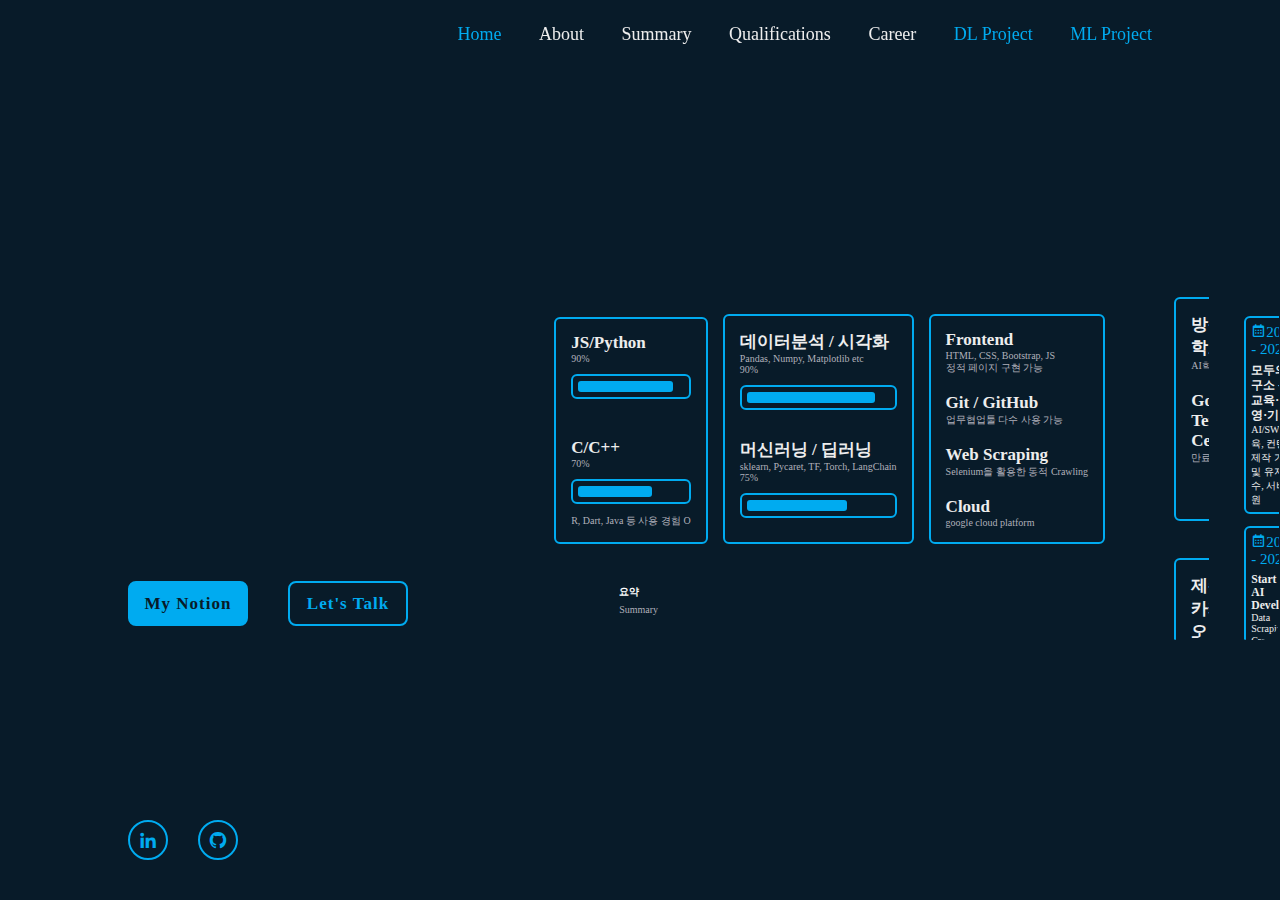
==== index.html @ bd9a6435 "Update and rename port.html to index.html" ====
<!DOCTYPE html>
<html lang="en">
<head>
    <meta charset="UTF-8">
    <meta http-equiv="X-UA-Compatible" content="IE=edge">
    <meta name="viewport" content="width=device-width, inital-scale=1.0">
    <link href='https://unpkg.com/boxicons@2.1.4/css/boxicons.min.css' rel='stylesheet'>
    <link rel="stylesheet" href="style.css">
    <title>Personal Portolio HTML CSS Only</title>
</head>
<body>
    <header class="header">
        <a href="#" class="logo">Jeon</a>

        <nav class="navbar">   
            <a href="#" class="active">Home</a>
            <a href="#">About</a>
            <a href="#">Summary</a>
            <a href="#">Qualifications</a>
            <a href="#">Career</a>
            <a href="#" class="active">DL Project</a>
            <a href="#" class="active">ML Project</a>
        </nav>
    </header>
    <section class="home">
        <div class="home-content">
            <h1>Jin Hwan Jeon</h1>
            <h3>AI Developer</h3>
            <p>
                소통하고 상생하는 개발자 <br>
                <br>
                안녕하세요! 통계적 사고 및 기획 능력 
                개발 역량까지 갖춘 지원자입니다.

            </p>
            <div class="btn-box">
                <a href="https://wjs545.notion.site/a6652364f4344b9499e1e8a4293e99ed?pvs=4">My Notion</a>
                <a href="https://open.kakao.com/o/sxqFt4gg">Let's Talk</a>
            </div>
            <!-- Tag Link -->
            <div class="home-sci">
                <a href="https://www.linkedin.com/in/%EC%A7%84%ED%99%98-%EC%A0%84-027312243/"><i class="bx bxl-linkedin"></i></a>
                <a href="https://github.com/Jeon0866"><i class='bx bxl-github'></i></a>
            </div>
        </div>
        
        <!-- CARD -->
        <div class="wrapper">
            <div class="container">
                <input type="radio" name="slide" id="c1" >
                <label for="c1" class="card">
                    <!--About -->
                    <section class="skills" id="skills">
                        <h2 class="heading"><span></span></h2>
                        
                        <div class="skills-row">
                            <div class="skills-column">
                                <h3 class="title">About</h3>
                                <h4>다양한 인턴 경험으로 다져진 데이터 분석 능력</h4>
                                <p>텍스트 및 음성 데이터 학습을 통한 TTS(Text to Speech)를 결과 분석 후 시험평가를 진행한 경험이 있습니다. <br>
                                   인턴 시절, 다양한 실제 데이터를 접하고 그에 맞는 수치 통계 분석을 진행한 경험이 있습니다.</p>
                                <p>대표적으로 차량 데이터 분석, 신체 활동 분석, 판매 실적 예측, 당뇨병 다중 분류 외 다수의 실제 데이터를 다뤄본 경험을 가지고 있습니다.</p>
                                <br>
                                <h4>AI 교육, 기획, 운영으로 검증된 실무 능력</h4>
                                <p>AI 교육 운영을 도맡아 진행한 경험이 있습니다. <br>
                                   교육 컨텐츠 기획 및 제작하고 유지보수를 하였으며, 외부 커뮤니티 서버 지원을 통해 Linux, Docker, Network에 대한 지식도 보유하고 있습니다.</p>
                                <br>
                                <p></p>다양한 경험들을 토대로 전체적인 데이터 흐름을 잘 파악할 수 있으며, 어떤 문제라도 목적 및 목표를 잘 선정하여 해결할 수 있는 전문가로 성장하겠습니다.</p>
                    </section>
                    <div class="row">
                        <div class="icon">1</div>
                        <div class="description">
                            <h4>자기소개</h4>
                            <p>About Me.</p>
                        </div>
                    </div>
                </label>
                <input type="radio" name="slide" id="c2" checked>
                <label for="c2" class="card">
                    <!-- Program Language Progress Bar -->
                    <section class="skills" id="skills">
                        <h2 class="heading"><span></span></h2>
                        
                        <div class="skills-row">
                            <div class="skills-column">
                                <h3 class="title">Program Laguage</h3>
                                
                                <div class="skills-box">
                                    <div class="skills-content">
                                        <div class="progress">
                                            <h3>JS/Python</h3>
                                            <p><span>90%</span></p>
                                            <div class="bar"><span></span></div>
                                            <br>
                                        </div>
                                        <div class="progress">
                                            <h3>C/C++</h3>
                                            <p><span>70%</span></p>
                                            <div class="bar"><span></span></div>
                                            <p>R, Dart, Java 등 사용 경험 O</p>
                                        </div>
                                        
                                    </div>
                                </div>
                            </div>
                        </div>
                    </section>
                    <!-- Coding Skills -->
                    <section class="skills" id="skills">
                        <h2 class="heading"><span></span></h2>
                        
                        <div class="skills-row">
                            <div class="skills-column">
                                <h3 class="title">Coding Skills</h3>
                                
                                <div class="skills-box">
                                    <div class="skills-content">
                                        <div class="progress">
                                            <h3>데이터분석 / 시각화</h3>
                                            <p>Pandas, Numpy, Matplotlib etc</p>
                                            <p><span>90%</span></p>
                                            <div class="bar"><span></span></div>
                                        </div>
                                        <div class="progress">
                                            <h3>머신러닝 / 딥러닝</h3>
                                            <p>sklearn, Pycaret, TF, Torch, LangChain</p>
                                            <p><span>75%</span></p>
                                            <div class="bar"><span></span></div>
                                        </div>
                                    </div>
                                </div>
                            </div>
                        </div>
                    </section>

                    <!-- Tools -->
                    <section class="skills" id="skills">
                        <h2 class="heading"><span></span></h2>
                        
                        <div class="skills-row">
                            <div class="skills-column">
                                <h3 class="title">Tool</h3>
                                
                                <div class="skills-box">
                                    <div class="skills-content">
                                        <div class="progress">
                                            <h3>Frontend</h3>
                                            <p><span>HTML, CSS, Bootstrap, JS</span></p>
                                            <p><span>정적 페이지 구현 가능</span>
                                        </div>
                                        <div class="progress">
                                            <h3>Git / GitHub</h3>
                                            <p><span>업무협업툴 다수 사용 가능</span></p>
                                        </div>
                                        <div class="progress">
                                            <h3>Web Scraping</h3>
                                            <p><span>Selenium을 활용한 동적 Crawling</span></p>
                                        </div>
                                        <div class="progress">
                                            <h3>Cloud</h3>
                                            <p><span></span></p>
                                            <p>google cloud platform</p>
                                        </div>
                                    </div>
                                </div>
                            </div>
                        </div>
                    </section>
                    <div class="row">
                        <div class="icon">2</div>
                        <div class="description">
                            <h4>요약</h4>
                            <p>Summary</p>
                        </div>
                    </div>
                </label>
                <input type="radio" name="slide" id="c3" >
                <label for="c3" class="card">
                    <!-- Certification and Award -->
                    <section class="skills" id="skills">
                        <h2 class="heading"><span></span></h2>
                        
                        <div class="skills-row">
                            <div class="skills-column">
                                <h3 class="title">Certification</h3>
                                
                                <div class="skills-box">
                                    <div class="skills-content">
                                        <div class="progress">
                                            <h3>방송통신대학교</h3>
                                            <p><span>AI학과. 1학년 재학</span></p>
                                        </div>
                                        <div class="progress">
                                            <h3>Google <br>
                                                TensorFlow <br>
                                                Certification</h3>
                                            <p><span>만료일. 24.07.18</span></p>
                                        </div>
                                        <div class="progress">
                                            <h3></h3>
                                            <p><span></span></p>
                                            <p><br></p>
                                            <p><br></p>
                                        </div>
                                    </div>
                                </div>
                            </div>
                        </div>
                    </section>

                    <!-- Award -->
                    <section class="skills" id="skills">
                        <h2 class="heading"><span></span></h2>
                        
                        <div class="skills-row">
                            <div class="skills-column">
                                <h3 class="title">Award</h3>
                                
                                <div class="skills-box">
                                    <div class="skills-content">
                                        <div class="progress">
                                            <h3>제주 카카오 <br>
                                                코딩베이스 캠프</h3>
                                            <p><span>최우수. Date. 19.01.25</span></p>
                                        </div>
                                        <div class="progress">
                                            <h3>제주 빅데이터 <br>
                                                사회혁신 해커톤<br></h3>
                                            <p><span>우수. Date. 19.03.30</span></p>
                                        </div>
                                        <div class="progress">
                                            <h3></h3>
                                            <p><span></span></p>
                                            <p><br></p>
                                            <p><br></p>
                                        </div>
                                    </div>
                                </div>
                            </div>
                        </div>
                    </section>
                    <div class="row">
                        <div class="icon">3</div>
                        <div class="description">
                            <h4>자격 및 수상이력</h4>
                            <p>Qualifications and Awards</p>
                        </div>
                    </div>
                </label>
                <input type="radio" name="slide" id="c4" >
                <label for="c4" class="card">
                    
                    <!-- Journey -->
                    <section class="education" id="education"><br>
                        <h2 class="heading">My <span>Journey</span></h2><br>

                        <div class="education-row">
                            <div class="education-column">
                                <h3 class="title"></h3>

                                <div class="educaiton-box">
                                    <div class="education-content">
                                        <div class="content">
                                            <div class="year"><i class='bx bx-calendar'></i>2021 - 2023</div>
                                            <h3>모두의연구소 - AI 교육·운영·기획</h3>
                                            <p>AI/SW 교육, 컨텐츠 제작 기획 및 유지보수, 서버지원</p>
                                        </div>
                                    </div>
                                </div>
                            </div>
                            <br>
                            <div class="education-column">
                                <h3 class="title"></h3>

                                <div class="educaiton-box">
                                    <div class="education-content">
                                        <div class="content">
                                            <div class="year"><i class='bx bx-calendar'></i>2020 - 2021</div>
                                            <h3> Start Up - AI Developer</h3>
                                            <p>Data Scraping, Crawling 및 ML/DL 음성합성(TTS) 담당 </p>
                                        </div>
                                    </div>
                                </div>
                            </div>
                            
                            <br>
                        </div>
                    </section>
                    <section class="education" id="education"><br>
                        <h2 class="heading"><span>External activities</span></h2><br>

                        <div class="education-row">
                            <div class="education-column">
                                <h3 class="title"></h3>

                                <div class="educaiton-box">
                                    <div class="education-content">
                                        <div class="content">
                                            <div class="year"><i class='bx bx-calendar'></i>2018 - 2019</div>
                                            <h3>AI & Python in Jeju - AI 커뮤니티 운영</h3>
                                            <p>제주 GDG 교육 보조강사 활동 및 AI Study 진행 등</p>
                                        </div>
                                    </div>
                                </div>
                            </div>
                            <br>
                            <div class="education-column">
                                <h3 class="title"></h3>

                                <div class="educaiton-box">
                                    <div class="education-content">
                                        <div class="content">
                                            <div class="year"><i class='bx bx-calendar'></i>2018 - 현재</div>
                                            <h3>Kakao·AIFFEL·Sessac - 교육</h3>
                                            <p>Frontend 및 AI 관련 부트캠프 수료</p>
                                        </div>
                                    </div>
                                </div>
                            </div>
                            
                            <br>
                        </div>
                    </section>
                    <div class="row">
                        <div class="icon">4</div>
                        <div class="description">
                            <h4>경력</h4>
                            <p>Career</p>
                        </div>
                    </div>
                </label>
                <input type="radio" name="slide" id="c5" >
                <label for="c5" class="card">
                    <div class="responsive-google-slides">
                        <p><iframe src="https://docs.google.com/presentation/d/e/2PACX-1vQmq-2EHxfHvolc6cG4Iaz-WM1vWUevZQ3WxKnKp8mLv8Jf3k8H2K2i_gbwMg1iWYTryXG5d4mf3viJ/embed?" width="550" height="290" ></iframe></p>
                    </div>
                    <div class="row">
                        <div class="icon">5</div>
                        <div class="description">
                            <h4>LLM is all you need</h4>
                            <p>PaLM2·Gemini·Llama2 RAG + Incontext Learning + prompt tuning 분석 및 연구</p>
                        </div>
                        <!-- Tag Link -->
                        <div class="home-sci">
                            <a href="https://github.com/Jeon0866/llm_is_all_you_need"><i class='bx bxl-github'></i></a>
                        </div>
                    </div>
                </label>
                <input type="radio" name="slide" id="c6" >
                <label for="c6" class="card">
                    <!-- multiple images slide -->
                    <div id="slideshow">
                        <div class="slide-wrapper">
                            <div class="slide">
                                <img src="./images/data_analysis1.jpg" width="500" height="270">
                                <h3 class="slide-number">
                                    전기차 충전량 분포 확인
                                </h3>
                            </div>
                            <div class="slide">
                                <img src="./images/data_analysis2.jpg" width="500" height="270">
                                <h3 class="slide-number">
                                    전기차 충전종료 시각 예측 with Pycaret
                                </h3>
                            </div>
                            <div class="slide">
                                <img src="./images/data_analysis3.jpg" width="500" height="270">
                                <h3 class="slide-number">
                                    상일동 골목상권 추세
                                </h3>
                            </div>
                            <div class="slide">
                                <img src="./images/data_analysis4.jpg" width="500" height="270">
                                <h3 class="slide-number">
                                    상일동 골목상권 매출 Top10
                                </h3>
                            </div>
                        </div>
                    </div>
                    <div class="row">
                        <div class="icon">6</div>
                        <div class="description">
                            <h4>데이터 분석 프로젝트</h4>
                            <p>1. 서울시 전기차 충전소 종료시각 예측 <br>
                            2. 서울 강동구 상일동 상권분석</p>
                        </div>
                        <!-- Tag Link -->
                        <div class="home-sci">
                            <a href="https://github.com/Jeon0866/Data-analysis"><i class='bx bxl-github'></i></a>
                        </div>
                    </div>
                </label>
            </div>
        </div>
    </section>
</body>

</html>
---- style.css ----
@import url('https://fonts.googleapis.com/css2?family=Poppins:wght@300;400;500;600;700;800;900&display=swap');

*{
    margin: 0;
    padding: 0;
    box-sizing: border-box;
    font-family: 'Poppins, sans-serif';
}

:root {
    --bg-color:#081b29;
    --second-bg-color: #112e42;
    --text-color: #ededed;
    --main-color: #00abf0;
}

html {
    font-size: 62.5%;
    overflow-x: hidden;
}

body {
    background: #081b29;
    color: #ededed;
}

.header {
    position: fixed;
    top: 0;
    left: 0;
    width: 100%;
    padding: 20px 10%;
    background: transparent;
    display: flex;
    justify-content: space-between;
    align-items: center;
    z-index: 100;
}

.logo {
    position: relative;
    font-size: 25px;
    color: #ededed;
    text-decoration: none;
    font-weight: 600;
}

.logo::before {
    content: '';
    position: absolute;
    top: 0;
    right: 0;
    width: 100%;
    height: 100%;
    background: #081b29;
    animation: showRight 1s ease forwards;
    animation-delay: .4s;
}

.navbar a {
    font-size: 18px;
    color: #ededed;
    text-decoration: none;
    font-weight: 500;
    margin-left: 35px;
    transition: .3s;
}

.navbar a:hover,
.navbar a.active {
    color: #00abf0;
}

.home {
    height: 100vh;
    display: flex;
    align-items: center;
    padding: 0 10%;
}

.home-content {
    background: none;
    max-width: 800px;
    margin-right: 5%;
}

.home-content h1 {
    position: relative;
    font-size: 56px;
    font-weight: 700;
    line-height: 1.2;
}

.home-content h1::before {
    content: '';
    position: absolute;
    top: 0;
    right: 0;
    width: 100%;
    height: 100%;
    background: #081b29;
    animation: showRight 1s ease forwards;
    animation-delay: .1s;
}

.home-content h3 {
    position: relative;
    font-size: 32px;
    font-weight: 700;
    color: #00abf0;
}

.home-content h3::before {
    content: '';
    position: absolute;
    top: 0;
    right: 0;
    width: 100%;
    height: 100%;
    background: #081b29;
    animation: showRight 1s ease forwards;
    animation-delay: 1.3s;
}

.home-content p {
    font-size: 16px;
    margin: 20px 0 40px;
}

.home-content p::before {
    content: '';
    position: absolute;
    top: 0;
    right: 0;
    width: 100%;
    height: 100%;
    background: #081b29;
    animation: showRight 1s ease forwards;
    animation-delay: 1.6s;
}

.home-content .btn-box {
    display: flex;
    justify-content: space-between;
    width: 280px;
    height: 50px;
    background: none;
}

.btn-box a {
    position: relative;
    display: inline-flex;
    justify-content: center;
    align-items: center;
    width: 120px;
    height: 90%;
    background: #00abf0;
    border: 2px solid #00abf0;
    border-radius: 8px;
    font-size: 17px;
    color: #081b29;
    text-decoration: none;
    font-weight: 550;
    letter-spacing: 1px;
    z-index: 1;
    overflow: hidden;
    transition: .5s;
}

.btn-box a:hover {
    color: #00abf0;
}

.btn-box a:nth-child(2) {
    background: transparent;
    color: #00abf0;
}

.btn-box a:nth-child(2):hover {
    color: #081b29;
}

.btn-box a:nth-child(2)::before {
    background: #00abf0;
}

.btn-box a:before {
    content: '';
    position: absolute;
    top: 0;
    left: 0;
    width: 0%;
    height: 100%;
    background: #081b29;
    z-index: -1;
    transition: .5s;
} 

.btn-box a:hover::before {
    width: 100%;
}

.home-sci {
    position: absolute;
    bottom: 40px;
    width: 110px;
    display: flex;
    justify-content: space-between;
}

.home-sci a {
    position: relative;
    display: inline-flex;
    justify-content: center;
    align-items: center;
    width: 40px;
    height: 40px;
    background: transparent;
    border: 2px solid #00abf0;
    border-radius: 50%;
    font-size: 20px;
    color: #00abf0;
    text-decoration: none;
    z-index: 1;
    overflow: hidden;
}

.home-sci a:hover {
    color: #080808;
}

.home-sci a::before {
    content: '';
    position: absolute;
    top: 0;
    left: 0;
    width: 0%;
    height: 100%;
    background: #00abf0;
    z-index: -1;
    transition: .5s;
}

.home-sci a:hover::before {
    width: 100%;
}

/* KEYFRAMES ANIMATION */
@keyframes showRight {
    100% {
        width: 0;
    }
}

/* CARD */
.wrapper {
    width: 100%;
    height: 100vh;
    display: flex;
    align-items: center;
    justify-content: space-between;
}

.container {
    height: 380px;
    display: flex;
    flex-wrap: nowrap;
    justify-content: start;
}

.card {
    width: 50px;
    border-radius: .75rem;
    background-size: cover;
    cursor: pointer;
    overflow: hidden;
    border-radius: 2rem;
    margin: 0 10px;
    display: flex;
    align-items: flex-end;
    transition: width 0.7s; 
    transition-timing-function: cubic-bezier(0.42, 0.0, 0.58, 1.0); /* .28,-0.03,0,.99 */
    box-shadow: 0px 10px 30px -5px rgba(0,0,0,0.8);
    flex-wrap: wrap;
}

.card > .row {
    color: white;
    display: flex;
    flex-wrap: nowrap;
}

.card > .row > .icon {
    background: #00abf0;
    color: white;
    border-radius: 50%;
    width: 50px;
    display: flex;
    justify-content: center;
    align-items: center;
    margin: 15px;
    font-size: 18px;
}

.card > .row > .description {
    display: flex;
    justify-content: center;
    flex-direction: column;
    overflow: hidden;
    height: 80px;
    width: 520px;
    opacity: 0;
    transform: translateY(30px);
    transition-delay: .3s;
    transition: all .3s ease;
}    

.description p {
    color: #b0b0ba;
    padding-top: 5px;
}

.description h4 {
    text-transform: uppercase;
}

input {
    display: none;
}

input:checked + label {
    width: 600px;
}

input:checked + label .description {
    opacity: 1 !important;
    transform: translateY(0) !important;
}

.card[for="c1"] {
    background-image: url('./img1.jpeg');
}
.card[for="c2"] {
    background-image: url('./img2.jpeg');
}
.card[for="c3"] {
    background-image: url('./img3.jpeg');
}
.card[for="c4"] {
    background-image: url('./img4.jpeg');
}
.card[for="c5"] {
    background-image: url('./img5.jpeg');
}
.card[for="c6"] {
    background-image: url('./img6.jpeg');
}

/* progress bar */

.skills {
    min-height: auto;
    padding-bottom: 0rem;
    background: none;
}

.skills .skills-row {
    display: flex;
    flex-wrap: wrap;
    gap: 5rem;
    margin-left: 15px;
}

.skills-row .skills-column {
    flex: 1; /* 1 1 40rem */
}

.skills-column .title {
    font-size: 1.5rem;
    margin: 0 0 1.5rem;
    margin-top: 5px;
    text-align: center;
}

.skills-box .skills-content {
    position: relative;
    border: .2rem solid #00abf0;
    border-radius: .6rem;
    padding: .5rem 1.5rem;
}

.skills-content .progress {
    padding: 0.9rem 0;
    
}

.skills-content .progress h3 {
    font-size: 1.7rem;
    display: flex;
    justify-content: space-between;
}

.skills-content .progress p {
    color: #b0b0ba;
}

.skills-content .progress h3 span {
    color:  #ededed;
}

.skills-content .progress .bar {
    height: 2.5rem;
    border-radius: .6rem;
    border: .2rem solid #00abf0;
    padding: .5rem;
    margin: 1rem 0;
}

.skills-content .progress .bar span {
    display: block;
    height: 100%;
    border-radius: .3rem;
    background-color: #00abf0;
}

.skills-column:nth-child(1) .skills-content .progress:nth-child(1) .bar span {
    width: 90%;
}
.skills-column:nth-child(1) .skills-content .progress:nth-child(2) .bar span {
    width: 70%;
}

/* education */
.education {
    display: flex;
    justify-content: center;
    align-items: center;
    flex-direction: column;
    flex-wrap: wrap;
    min-height: auto;
    padding-bottom: 0rem;
    margin-left: 15px;
}

.educaiton .education-row {
    display: flex;
    flex-wrap: wrap;
    gap: 1rem; /* 5rem */
}

.education-row .education-column {
    flex: 1 1 40rem;
}

.education-column .title {
    font-size: 2.5rem;
    margin: 0 0;
}

.education-column .education-box {
    border-left: .2rem solid #00abf0;
}

.education-box .education-content {
    position: relative;
    padding-left: 2rem;
}

.education-content .content {
    position: relative;
    padding: 0.5rem;
    border: .2rem solid #00abf0;
    border-radius: .6rem;
    margin-bottom: 0.1rem;
    overflow: hidden;
}

.education-content .content::before {
    content: '';
    position: absolute;
    top: 0;
    left: 0;
    width: 100%;
    height: 100%;
    background: #080808;
    z-index: -1;
    transition: .5s;
    
}

.education-content .container:hover::before {
    width: 100%;
}



.education-content .content .year {
    font-size: 1.5rem;
    color: #00abf0;
    padding-bottom: .5rem;
}

/* google slides */
.responsive-google-slides {
    display: flex;
    justify-content: center;
    align-items: center;
    margin-left: 23px;
}

/* Styling the area of the slides */
#slideshow {
    display: flex;
    justify-content: center;
    align-items: center;
    margin-left: 50px;
}
 
/* Style each of the sides 
  with a fixed width and height */
.slide {
    float: left;
    height: 300px;
    width: 550px;
}
 
/* Add animation to the slides */
.slide-wrapper {
 
    /* Calculate the total width on the
    basis of number of slides */
    width: calc(550px * 4);  /* 728 */
 
    /* Specify the animation with the
    duration and speed */
    animation: slide 50s ease infinite;
    animation-play-state: running;
}

.slide-wrapper:hover {
    animation-play-state: paused;
}

/* Define the animation 
  for the slideshow */
  @keyframes slide {
 
    /* Calculate the margin-left for 
    each of the slides */
    20% {
        margin-left: 0px;
    }
 
    40% {
        margin-left: calc(-550px * 1); /* 728px */
    }
 
    60% {
        margin-left: calc(-550px * 2);
    }
 
    80% {
        margin-left: calc(-550px * 3);
    }
}
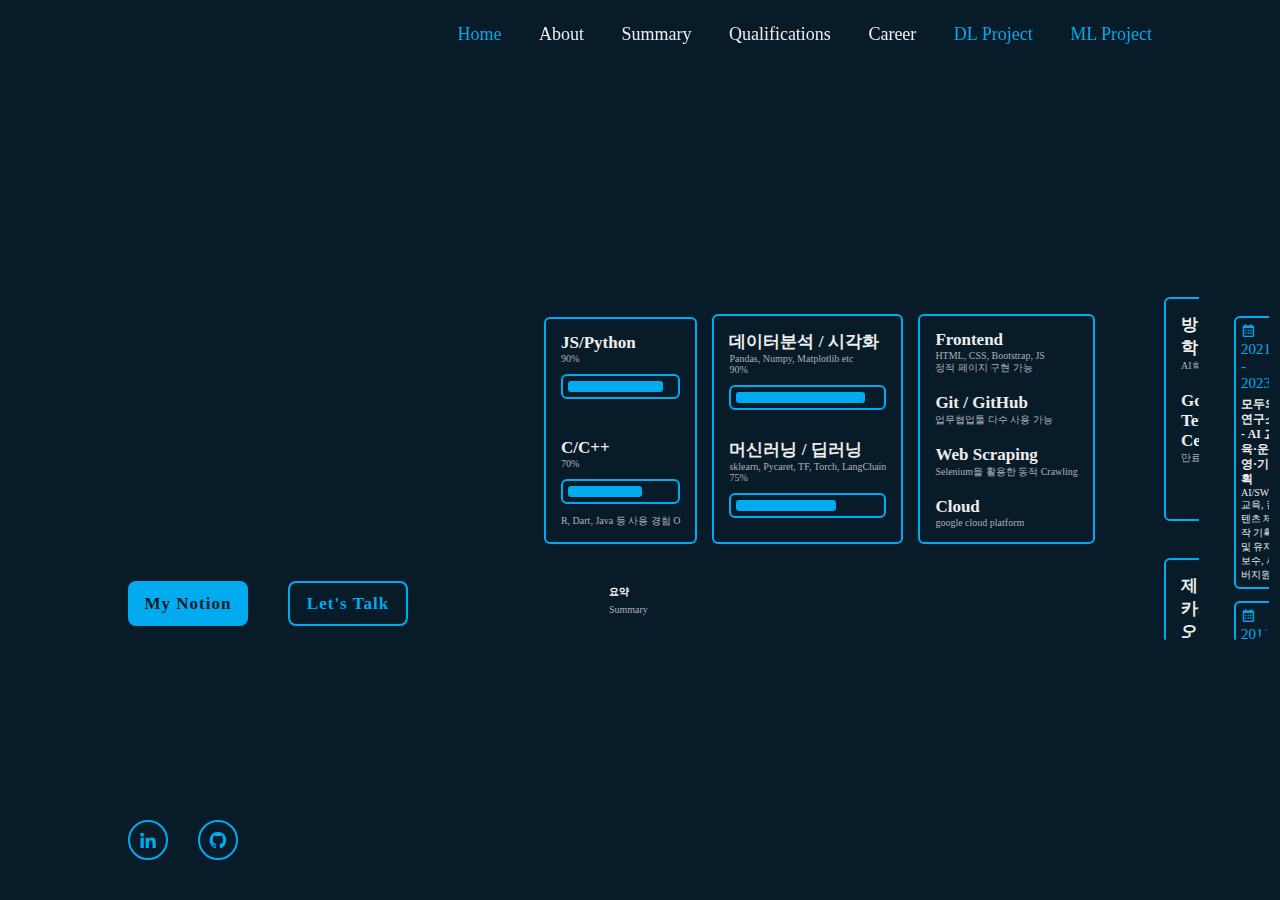
==== commit 26a9e956: "Add files via upload" ====
--- a/index.html
+++ b/index.html
@@ -34,7 +34,7 @@
 
             </p>
             <div class="btn-box">
-                <a href="https://wjs545.notion.site/a6652364f4344b9499e1e8a4293e99ed?pvs=4">My Notion</a>
+                <a href="https://wjs545.notion.site/5b6de672a2044e88b9799af0d0af4066?pvs=4">My Notion</a>
                 <a href="https://open.kakao.com/o/sxqFt4gg">Let's Talk</a>
             </div>
             <!-- Tag Link -->
@@ -275,9 +275,9 @@
                                 <div class="educaiton-box">
                                     <div class="education-content">
                                         <div class="content">
-                                            <div class="year"><i class='bx bx-calendar'></i>2020 - 2021</div>
-                                            <h3> Start Up - AI Developer</h3>
-                                            <p>Data Scraping, Crawling 및 ML/DL 음성합성(TTS) 담당 </p>
+                                            <div class="year"><i class='bx bx-calendar'></i>2011 - 2017</div>
+                                            <h3> 대한민국 해군 음탐 중사 전역</h3>
+                                            <p>수중음향분석, 해양조사업 외 다수</p>
                                         </div>
                                     </div>
                                 </div>
@@ -310,9 +310,9 @@
                                 <div class="educaiton-box">
                                     <div class="education-content">
                                         <div class="content">
-                                            <div class="year"><i class='bx bx-calendar'></i>2018 - 현재</div>
-                                            <h3>Kakao·AIFFEL·Sessac - 교육</h3>
-                                            <p>Frontend 및 AI 관련 부트캠프 수료</p>
+                                            <div class="year"><i class='bx bx-calendar'></i>2020 - 2024</div>
+                                            <h3>AIFFEL·Sessac - 교육</h3>
+                                            <p>AI 및 Cloud 관련 부트캠프 수료</p>
                                         </div>
                                     </div>
                                 </div>
@@ -329,6 +329,7 @@
                         </div>
                     </div>
                 </label>
+                
                 <input type="radio" name="slide" id="c5" >
                 <label for="c5" class="card">
                     <div class="responsive-google-slides">
@@ -337,7 +338,7 @@
                     <div class="row">
                         <div class="icon">5</div>
                         <div class="description">
-                            <h4>LLM is all you need</h4>
+                            <h4>LLM is all you need (GCP)</h4>
                             <p>PaLM2·Gemini·Llama2 RAG + Incontext Learning + prompt tuning 분석 및 연구</p>
                         </div>
                         <!-- Tag Link -->
@@ -346,31 +347,51 @@
                         </div>
                     </div>
                 </label>
+
                 <input type="radio" name="slide" id="c6" >
                 <label for="c6" class="card">
+                    <div class="responsive-google-slides">
+                        <p><iframe src="images/singal_cctv_detection.gif" width="231" height="273" ></iframe></p>
+                        <p><iframe src="images/singal_cctv_result.PNG" width="294" height="193" ></iframe></p>
+                    </div>
+                    <div class="row">
+                        <div class="icon">6</div>
+                        <div class="description">
+                            <h4>고속도로 CCTV 프로젝트 (GCP Vertex AI)</h4>
+                            <p>CCTV 영상을 활용한 Yolo v8 학습 및 Bus/Truck/Car 객체 탐지</p>
+                        </div>
+                        <!-- Tag Link -->
+                        <div class="home-sci">
+                            <a href="https://github.com/Jeon0866/3monkey_yolo"><i class='bx bxl-github'></i></a>
+                        </div>
+                    </div>
+                </label>
+                
+                <input type="radio" name="slide" id="c7" >
+                <label for="c7" class="card">
                     <!-- multiple images slide -->
                     <div id="slideshow">
                         <div class="slide-wrapper">
                             <div class="slide">
-                                <img src="./images/data_analysis1.jpg" width="500" height="270">
+                                <img src="images/data_analysis1.JPG" width="500" height="270">
                                 <h3 class="slide-number">
                                     전기차 충전량 분포 확인
                                 </h3>
                             </div>
                             <div class="slide">
-                                <img src="./images/data_analysis2.jpg" width="500" height="270">
+                                <img src="images/data_analysis2.JPG" width="500" height="270">
                                 <h3 class="slide-number">
                                     전기차 충전종료 시각 예측 with Pycaret
                                 </h3>
                             </div>
                             <div class="slide">
-                                <img src="./images/data_analysis3.jpg" width="500" height="270">
+                                <img src="images/data_analysis3.JPG" width="500" height="270">
                                 <h3 class="slide-number">
                                     상일동 골목상권 추세
                                 </h3>
                             </div>
                             <div class="slide">
-                                <img src="./images/data_analysis4.jpg" width="500" height="270">
+                                <img src="images/data_analysis4.JPG" width="500" height="270">
                                 <h3 class="slide-number">
                                     상일동 골목상권 매출 Top10
                                 </h3>
@@ -378,7 +399,7 @@
                         </div>
                     </div>
                     <div class="row">
-                        <div class="icon">6</div>
+                        <div class="icon">7</div>
                         <div class="description">
                             <h4>데이터 분석 프로젝트</h4>
                             <p>1. 서울시 전기차 충전소 종료시각 예측 <br>
--- a/style.css
+++ b/style.css
@@ -81,7 +81,7 @@
 .home-content {
     background: none;
     max-width: 800px;
-    margin-right: 5%;
+    margin-right: 4%;
 }
 
 .home-content h1 {
@@ -338,22 +338,25 @@
 }
 
 .card[for="c1"] {
-    background-image: url('./img1.jpeg');
+    background-image: url('#');
 }
 .card[for="c2"] {
-    background-image: url('./img2.jpeg');
+    background-image: url('#');
 }
 .card[for="c3"] {
-    background-image: url('./img3.jpeg');
+    background-image: url('#');
 }
 .card[for="c4"] {
-    background-image: url('./img4.jpeg');
+    background-image: url('#');
 }
 .card[for="c5"] {
-    background-image: url('./img5.jpeg');
+    background-image: url('#');
 }
 .card[for="c6"] {
-    background-image: url('./img6.jpeg');
+    background-image: url('#');
+}
+.card[for="c7"] {
+    background-image: url('#');
 }
 
 /* progress bar */
@@ -492,8 +495,6 @@
     width: 100%;
 }
 
-
-
 .education-content .content .year {
     font-size: 1.5rem;
     color: #00abf0;
@@ -505,7 +506,12 @@
     display: flex;
     justify-content: center;
     align-items: center;
-    margin-left: 23px;
+    margin-left: 25px;
+}
+
+/* slides card 6 */
+.responsive-google-slides > p {
+    margin-right: 25px;
 }
 
 /* Styling the area of the slides */
@@ -563,4 +569,4 @@
         margin-left: calc(-550px * 3);
     }
 }
- + 
